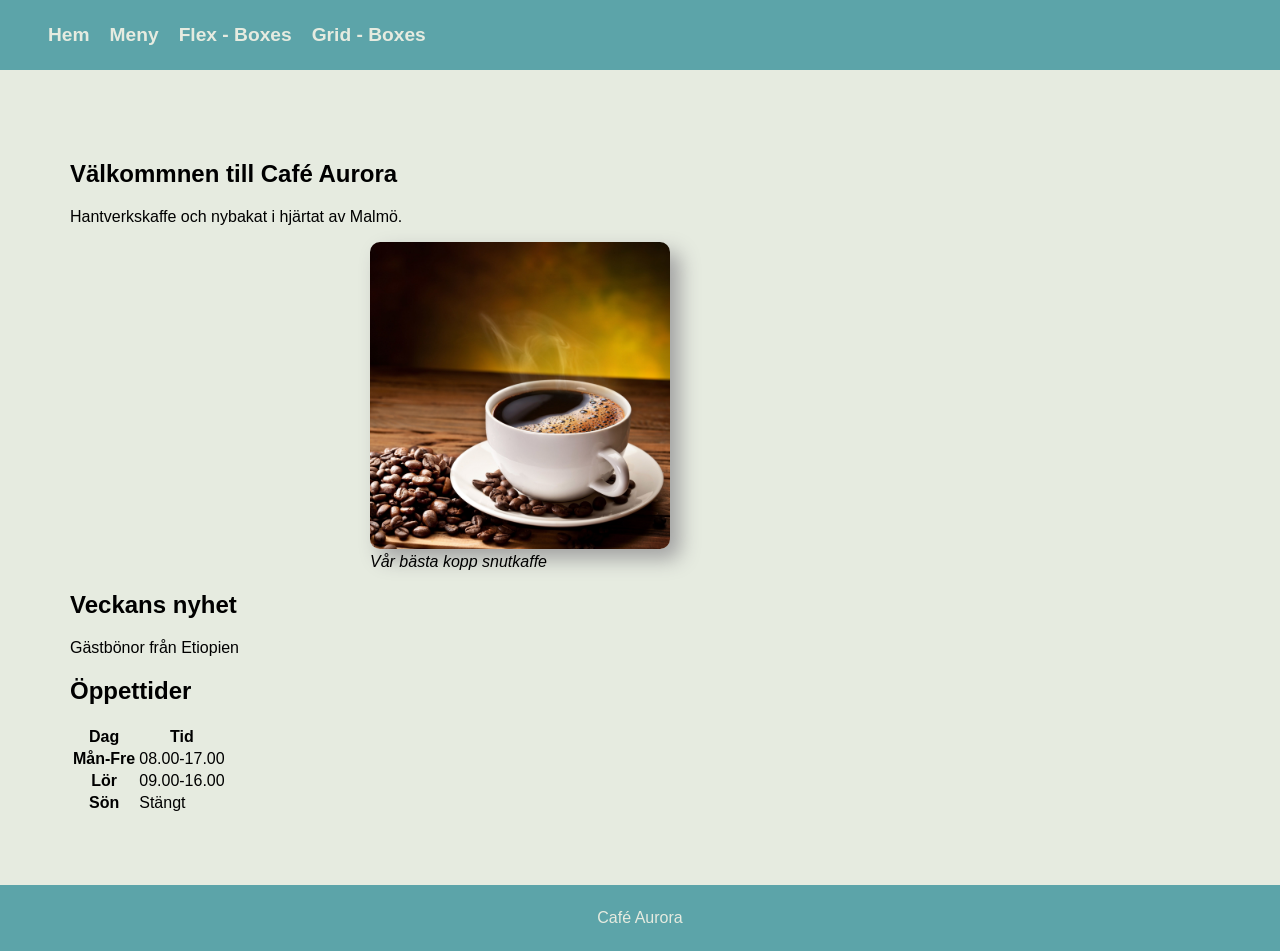
==== index.html @ c801307b "add examples for grid" ====
<!DOCTYPE html>
<html lang="sv">

<head>
    <meta charset="UTF-8">
    <meta name="viewport" content="width=device-width, initial-scale=1.0">
    <link rel="stylesheet" href="/styles/globals.css">
    <title>Café Aurora - Start</title>
</head>

<body>
    <header>
        <nav>
            <ul>
                <li>
                    <a href="/index.html">Hem</a>
                </li>
                <li>
                    <a href="/menu.html">Meny</a>
                </li>
                <li>
                    <a href="/flex-boxes.html">Flex - Boxes</a>
                </li>
                <li>
                    <a href="/grid-boxes.html">Grid - Boxes</a>
                </li>
            </ul>
        </nav>
    </header>
    <main>
        <section class="intro-cafe-section">
            <h1>Välkommnen till Café Aurora</h1>
            <p>Hantverkskaffe och nybakat i hjärtat av Malmö.</p>
            <figure>
                <img class="kaffe" style="width: 300px;" src="/img/coffee.jpg" alt="bild på kaffekopp">
                <figcaption><i>Vår bästa kopp snutkaffe</i></figcaption>
            </figure>
        </section>

        <aside>
            <h2>Veckans nyhet</h2>
            <p class="green">Gästbönor från Etiopien</p>
        </aside>

        <section>
            <h2>Öppettider</h2>
            <table>
                <thead>
                    <tr>
                        <th>Dag</th>
                        <th>Tid</th>
                    </tr>
                </thead>
                <tbody>
                    <tr>
                        <th>Mån-Fre</th>
                        <td>08.00-17.00</td>
                    </tr>
                    <tr>
                        <th>Lör</th>
                        <td>09.00-16.00</td>
                    </tr>
                    <tr>
                        <th>Sön</th>
                        <td>Stängt</td>
                    </tr>
                </tbody>
            </table>
        </section>
    </main>
    <footer>
        <p>Café Aurora</p>
    </footer>
</body>

</html>
---- styles/globals.css ----
/* Kodkommentar */

:root {
    --bittersweet: rgb(237, 106, 90);
    --bittersweet-50: rgb(237 106 90 / 50%);
    --bittersweet-25: rgb(237 106 90 / 25%);
    --ash-gray: rgb(155, 193, 188);
    --ash-gray-50: rgb(155 193 188 / 50%);
    --ash-gray-25: rgb(155 193 188 / 25%);
    --verdigris: rgb(92, 164, 169);
    --verdigris-50: rgb(92 164 169 / 50%);
    --verdigris-25: rgb(92 164 169 / 25%);
    --alabaster: rgb(230, 235, 224);
    --alabaster-50: rgb(230 235 224 / 50%);
}

body {
    height: 100%;
    min-height: 100vh;
    display: flex;
    flex-direction: column;
    font-family: 'Gill Sans', 'Gill Sans MT', Calibri, 'Trebuchet MS', sans-serif;
    background-color: var(--alabaster);
    margin: 0;
}

main {
    padding: 70px;
    flex: 1;
}

nav {
    background-color: var(--verdigris);
    padding: 8px;

}

nav ul {
    display: flex;
    gap: 20px;
    list-style: none;
}

nav a {
    text-decoration: none;
    font-size: larger;
    color: var(--alabaster);
    font-weight: bold;
}

nav a:hover {
    color: var(--bittersweet);
}

figure {
    margin: 0;
    padding-left: 300px;
}

img {
    border-radius: 10px;
    box-shadow: 10px 10px 20px #a2a2a2;
}

footer {
    display: flex;
    justify-content: center;
    background-color: var(--verdigris);
    color: var(--alabaster);
    padding: 8px;
}
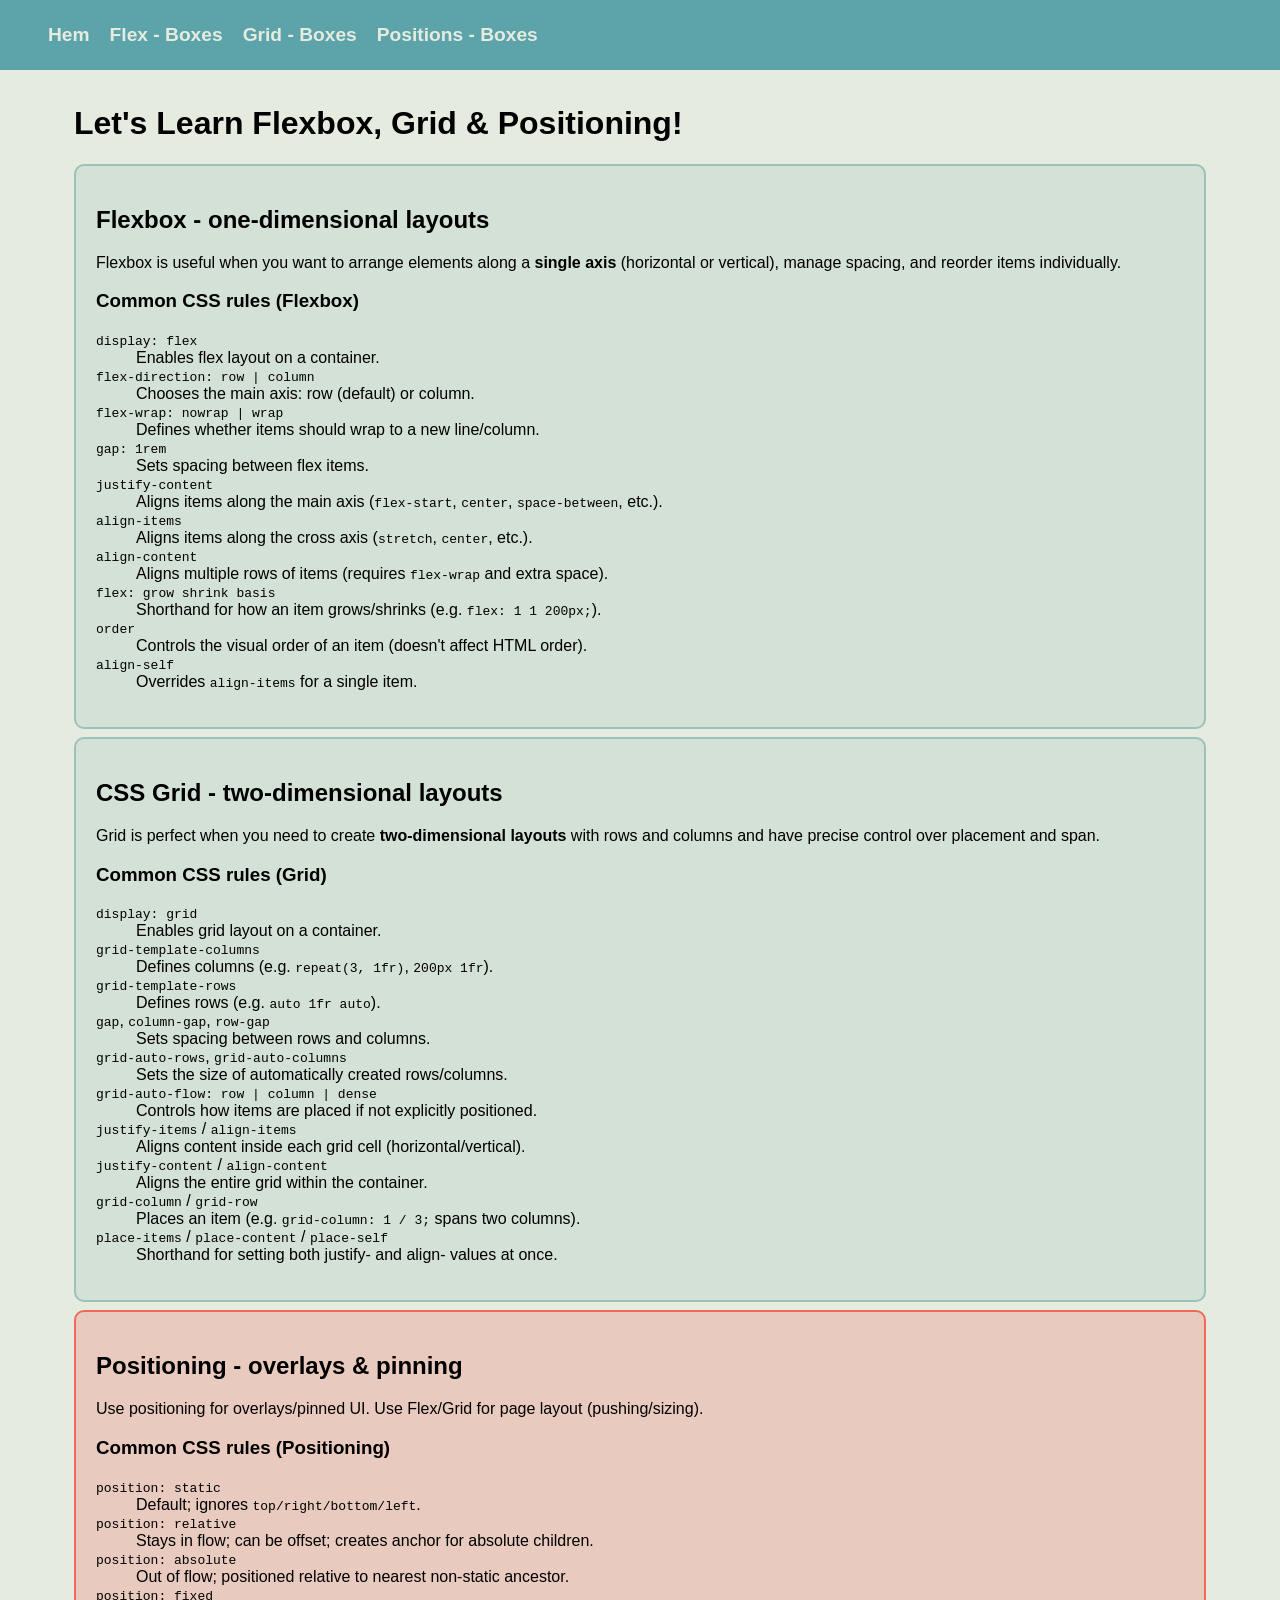
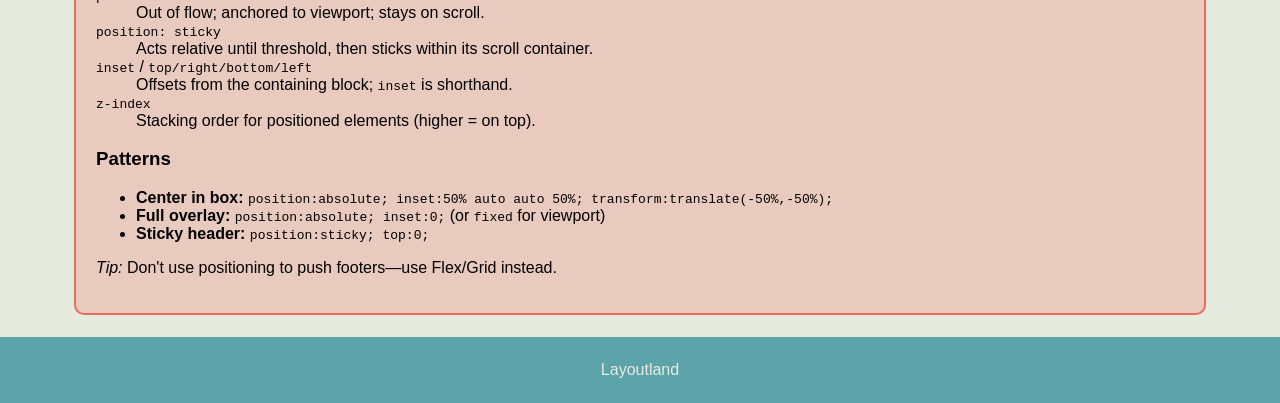
==== commit 0c36bffb: "Add examples for position" ====
--- a/index.html
+++ b/index.html
@@ -5,6 +5,7 @@
     <meta charset="UTF-8">
     <meta name="viewport" content="width=device-width, initial-scale=1.0">
     <link rel="stylesheet" href="/styles/globals.css">
+    <link rel="stylesheet" href="/styles/index.css">
     <title>Café Aurora - Start</title>
 </head>
 
@@ -16,60 +17,148 @@
                     <a href="/index.html">Hem</a>
                 </li>
                 <li>
-                    <a href="/menu.html">Meny</a>
-                </li>
-                <li>
                     <a href="/flex-boxes.html">Flex - Boxes</a>
                 </li>
                 <li>
                     <a href="/grid-boxes.html">Grid - Boxes</a>
                 </li>
+                <li>
+                    <a href="/positions-boxes.html">Positions - Boxes</a>
+                </li>
             </ul>
         </nav>
     </header>
     <main>
-        <section class="intro-cafe-section">
-            <h1>Välkommnen till Café Aurora</h1>
-            <p>Hantverkskaffe och nybakat i hjärtat av Malmö.</p>
-            <figure>
-                <img class="kaffe" style="width: 300px;" src="/img/coffee.jpg" alt="bild på kaffekopp">
-                <figcaption><i>Vår bästa kopp snutkaffe</i></figcaption>
-            </figure>
-        </section>
+        <h1>Let's Learn Flexbox, Grid & Positioning!</h1>
+        <div class="card-container">
+            <section aria-labelledby="flexbox-title" class="card ash-gray">
+                <h2 id="flexbox-title">Flexbox - one-dimensional layouts</h2>
+                <p>
+                    Flexbox is useful when you want to arrange elements along a <strong>single axis</strong>
+                    (horizontal or vertical), manage spacing, and reorder items individually.
+                </p>
 
-        <aside>
-            <h2>Veckans nyhet</h2>
-            <p class="green">Gästbönor från Etiopien</p>
-        </aside>
+                <h3>Common CSS rules (Flexbox)</h3>
+                <dl>
+                    <dt><code>display: flex</code></dt>
+                    <dd>Enables flex layout on a container.</dd>
 
-        <section>
-            <h2>Öppettider</h2>
-            <table>
-                <thead>
-                    <tr>
-                        <th>Dag</th>
-                        <th>Tid</th>
-                    </tr>
-                </thead>
-                <tbody>
-                    <tr>
-                        <th>Mån-Fre</th>
-                        <td>08.00-17.00</td>
-                    </tr>
-                    <tr>
-                        <th>Lör</th>
-                        <td>09.00-16.00</td>
-                    </tr>
-                    <tr>
-                        <th>Sön</th>
-                        <td>Stängt</td>
-                    </tr>
-                </tbody>
-            </table>
-        </section>
+                    <dt><code>flex-direction: row | column</code></dt>
+                    <dd>Chooses the main axis: row (default) or column.</dd>
+
+                    <dt><code>flex-wrap: nowrap | wrap</code></dt>
+                    <dd>Defines whether items should wrap to a new line/column.</dd>
+
+                    <dt><code>gap: 1rem</code></dt>
+                    <dd>Sets spacing between flex items.</dd>
+
+                    <dt><code>justify-content</code></dt>
+                    <dd>Aligns items along the main axis (<code>flex-start</code>, <code>center</code>,
+                        <code>space-between</code>, etc.).
+                    </dd>
+
+                    <dt><code>align-items</code></dt>
+                    <dd>Aligns items along the cross axis (<code>stretch</code>, <code>center</code>, etc.).</dd>
+
+                    <dt><code>align-content</code></dt>
+                    <dd>Aligns multiple rows of items (requires <code>flex-wrap</code> and extra space).</dd>
+
+                    <dt><code>flex: grow shrink basis</code></dt>
+                    <dd>Shorthand for how an item grows/shrinks (e.g. <code>flex: 1 1 200px;</code>).</dd>
+
+                    <dt><code>order</code></dt>
+                    <dd>Controls the visual order of an item (doesn't affect HTML order).</dd>
+
+                    <dt><code>align-self</code></dt>
+                    <dd>Overrides <code>align-items</code> for a single item.</dd>
+                </dl>
+            </section>
+
+            <section aria-labelledby="grid-title" class="card ash-gray">
+                <h2 id="grid-title">CSS Grid - two-dimensional layouts</h2>
+                <p>
+                    Grid is perfect when you need to create <strong>two-dimensional layouts</strong> with
+                    rows and columns and have precise control over placement and span.
+                </p>
+
+                <h3>Common CSS rules (Grid)</h3>
+                <dl>
+                    <dt><code>display: grid</code></dt>
+                    <dd>Enables grid layout on a container.</dd>
+
+                    <dt><code>grid-template-columns</code></dt>
+                    <dd>Defines columns (e.g. <code>repeat(3, 1fr)</code>, <code>200px 1fr</code>).</dd>
+
+                    <dt><code>grid-template-rows</code></dt>
+                    <dd>Defines rows (e.g. <code>auto 1fr auto</code>).</dd>
+
+                    <dt><code>gap</code>, <code>column-gap</code>, <code>row-gap</code></dt>
+                    <dd>Sets spacing between rows and columns.</dd>
+
+                    <dt><code>grid-auto-rows</code>, <code>grid-auto-columns</code></dt>
+                    <dd>Sets the size of automatically created rows/columns.</dd>
+
+                    <dt><code>grid-auto-flow: row | column | dense</code></dt>
+                    <dd>Controls how items are placed if not explicitly positioned.</dd>
+
+                    <dt><code>justify-items</code> / <code>align-items</code></dt>
+                    <dd>Aligns content inside each grid cell (horizontal/vertical).</dd>
+
+                    <dt><code>justify-content</code> / <code>align-content</code></dt>
+                    <dd>Aligns the entire grid within the container.</dd>
+
+                    <dt><code>grid-column</code> / <code>grid-row</code></dt>
+                    <dd>Places an item (e.g. <code>grid-column: 1 / 3;</code> spans two columns).</dd>
+
+                    <dt><code>place-items</code> / <code>place-content</code> / <code>place-self</code></dt>
+                    <dd>Shorthand for setting both justify- and align- values at once.</dd>
+                </dl>
+            </section>
+
+            <section aria-labelledby="positioning-title" class="card bittersweet">
+                <h2 id="positioning-title">Positioning - overlays & pinning</h2>
+                <p>Use positioning for overlays/pinned UI. Use Flex/Grid for page layout (pushing/sizing).</p>
+
+                <h3>Common CSS rules (Positioning)</h3>
+                <dl>
+                    <dt><code>position: static</code></dt>
+                    <dd>Default; ignores <code>top/right/bottom/left</code>.</dd>
+
+                    <dt><code>position: relative</code></dt>
+                    <dd>Stays in flow; can be offset; creates anchor for absolute children.</dd>
+
+                    <dt><code>position: absolute</code></dt>
+                    <dd>Out of flow; positioned relative to nearest non-static ancestor.</dd>
+
+                    <dt><code>position: fixed</code></dt>
+                    <dd>Out of flow; anchored to viewport; stays on scroll.</dd>
+
+                    <dt><code>position: sticky</code></dt>
+                    <dd>Acts relative until threshold, then sticks within its scroll container.</dd>
+
+                    <dt><code>inset</code> / <code>top/right/bottom/left</code></dt>
+                    <dd>Offsets from the containing block; <code>inset</code> is shorthand.</dd>
+
+                    <dt><code>z-index</code></dt>
+                    <dd>Stacking order for positioned elements (higher = on top).</dd>
+                </dl>
+
+                <h3>Patterns</h3>
+                <ul>
+                    <li><strong>Center in box:</strong>
+                        <code>position:absolute; inset:50% auto auto 50%; transform:translate(-50%,-50%);</code>
+                    </li>
+                    <li><strong>Full overlay:</strong> <code>position:absolute; inset:0;</code> (or <code>fixed</code>
+                        for viewport)</li>
+                    <li><strong>Sticky header:</strong> <code>position:sticky; top:0;</code></li>
+                </ul>
+
+                <p><em>Tip:</em> Don't use positioning to push footers—use Flex/Grid instead.</p>
+            </section>
+        </div>
     </main>
     <footer>
-        <p>Café Aurora</p>
+        <p>Layoutland</p>
     </footer>
 </body>
 
--- a/styles/globals.css
+++ b/styles/globals.css
@@ -4,6 +4,9 @@
     --bittersweet: rgb(237, 106, 90);
     --bittersweet-50: rgb(237 106 90 / 50%);
     --bittersweet-25: rgb(237 106 90 / 25%);
+    --lemon-chiffon: rgb(244, 241, 187);
+    --lemon-chiffon-50: rgb(244 241 187 / 50%);
+    --lemon-chiffon-25: rgb(244 241 187 / 25%);
     --ash-gray: rgb(155, 193, 188);
     --ash-gray-50: rgb(155 193 188 / 50%);
     --ash-gray-25: rgb(155 193 188 / 25%);
@@ -25,7 +28,10 @@
 }
 
 main {
-    padding: 70px;
+    margin-top: 14px;
+    margin-bottom: 14px;
+    margin-left: 74px;
+    margin-right: 74px;
     flex: 1;
 }
 
--- a/styles/index.css
+++ b/styles/index.css
@@ -0,0 +1,17 @@
+.card-container {}
+
+.card {
+    margin-bottom: 8px;
+    border-radius: 10px;
+    padding: 20px;
+}
+
+.ash-gray {
+    background-color: var(--ash-gray-25);
+    border: 2px solid var(--ash-gray);
+}
+
+.bittersweet {
+    background-color: var(--bittersweet-25);
+    border: 2px solid var(--bittersweet);
+}
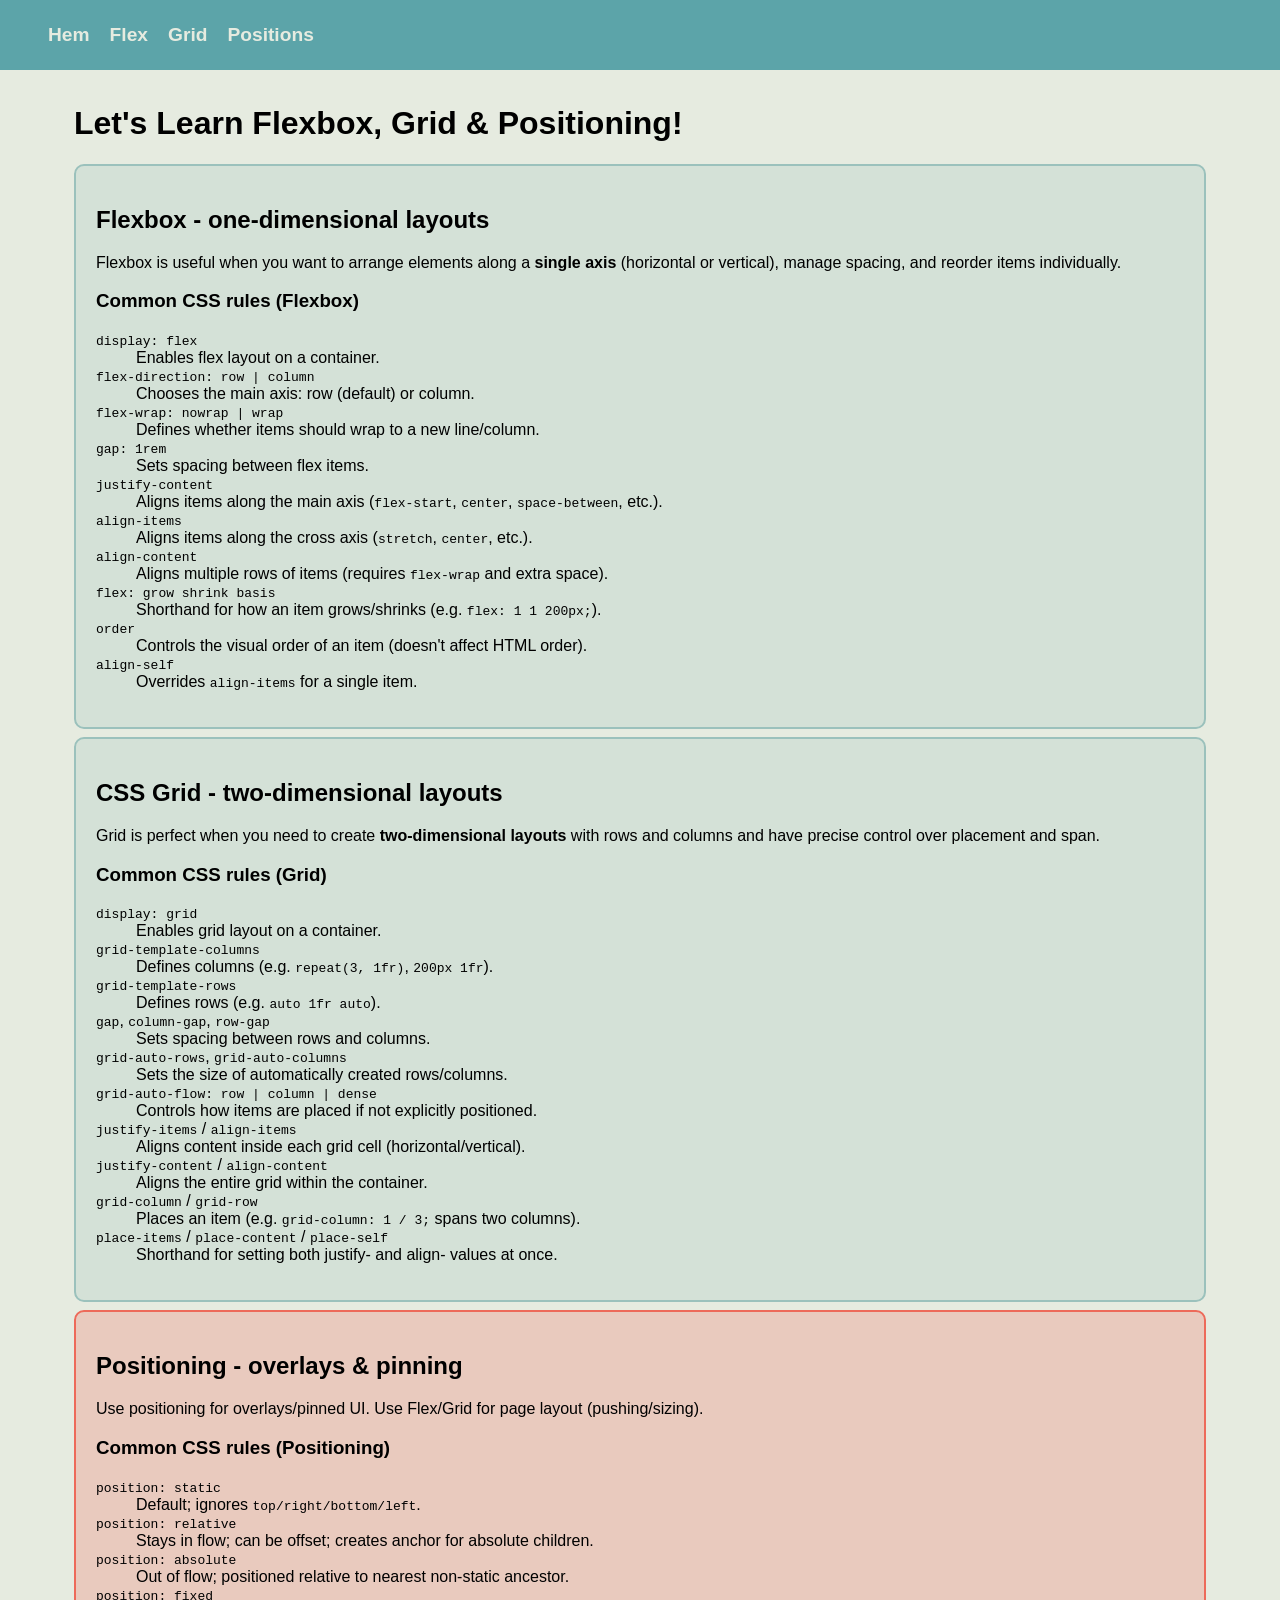
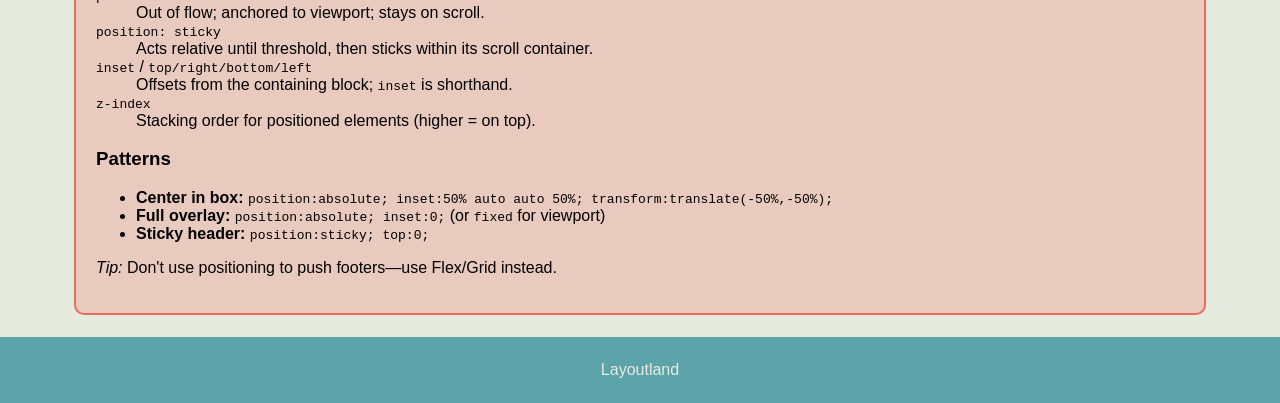
==== commit 1e257b40: "Add examples for position" ====
--- a/index.html
+++ b/index.html
@@ -17,13 +17,13 @@
                     <a href="/index.html">Hem</a>
                 </li>
                 <li>
-                    <a href="/flex-boxes.html">Flex - Boxes</a>
+                    <a href="/flex-boxes.html">Flex</a>
                 </li>
                 <li>
-                    <a href="/grid-boxes.html">Grid - Boxes</a>
+                    <a href="/grid-boxes.html">Grid</a>
                 </li>
                 <li>
-                    <a href="/positions-boxes.html">Positions - Boxes</a>
+                    <a href="/positions-boxes.html">Positions</a>
                 </li>
             </ul>
         </nav>
--- a/styles/globals.css
+++ b/styles/globals.css
@@ -38,7 +38,11 @@
 nav {
     background-color: var(--verdigris);
     padding: 8px;
+}
 
+header {
+    position: sticky;
+    top: 0;
 }
 
 nav ul {
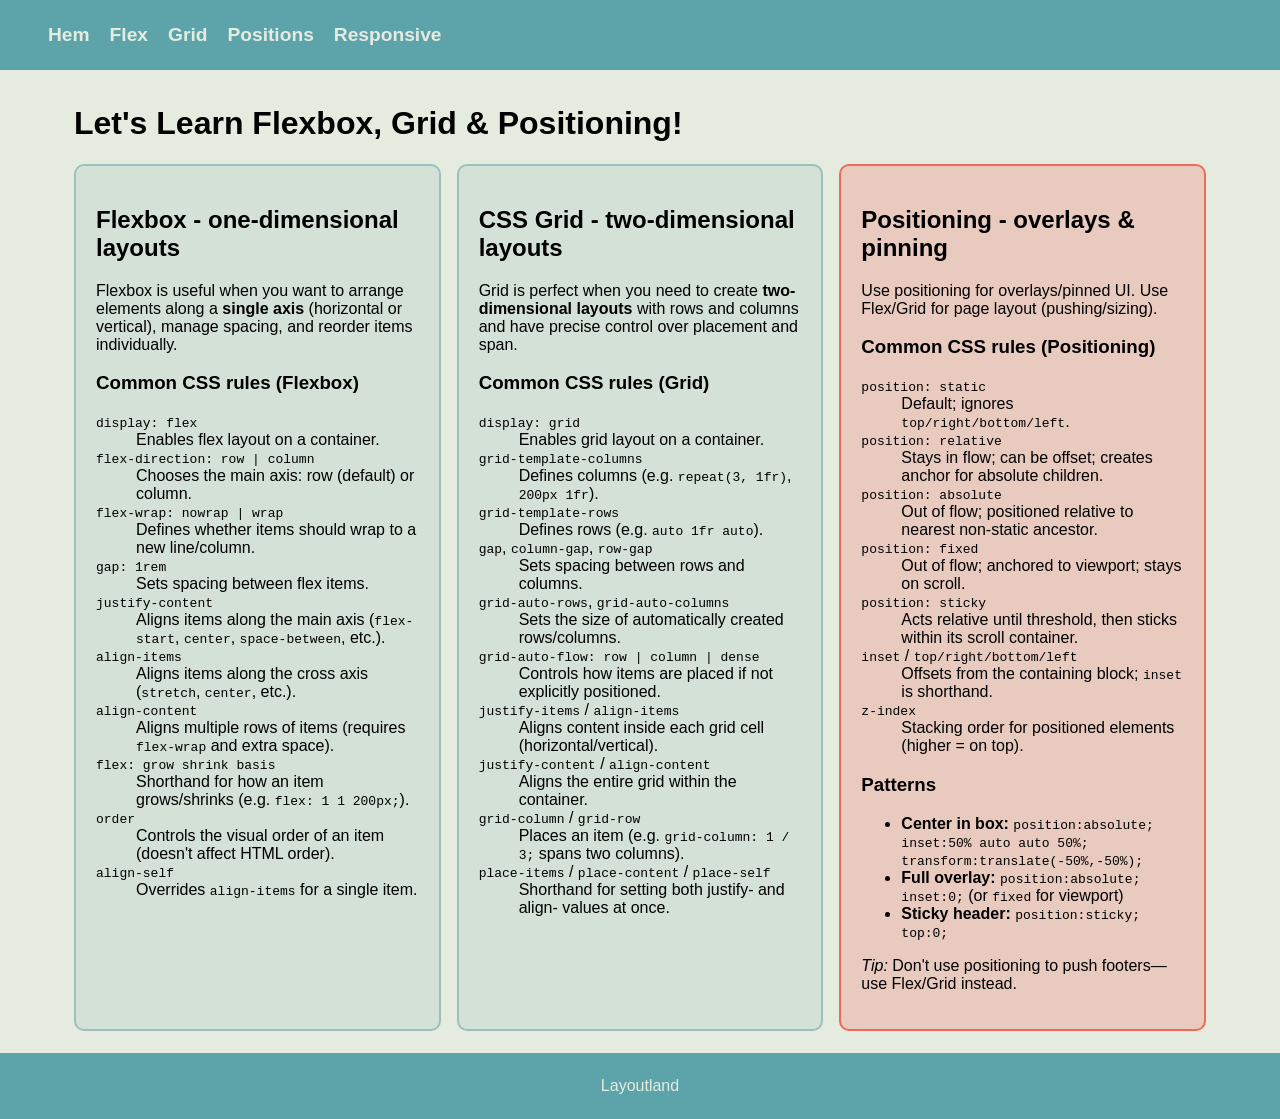
==== commit b954564b: "Add examples for responsive webb design" ====
--- a/index.html
+++ b/index.html
@@ -24,6 +24,9 @@
                 </li>
                 <li>
                     <a href="/positions-boxes.html">Positions</a>
+                </li>
+                <li>
+                    <a href="responsive.html">Responsive</a>
                 </li>
             </ul>
         </nav>
--- a/styles/globals.css
+++ b/styles/globals.css
@@ -16,6 +16,11 @@
     --alabaster: rgb(230, 235, 224);
     --alabaster-50: rgb(230 235 224 / 50%);
 }
+
+/* Exempel på hur man kan ändra 1rem från 16px till 32px */
+/* html {
+    font-size: 32px
+} */
 
 body {
     height: 100%;
@@ -67,11 +72,6 @@
     padding-left: 300px;
 }
 
-img {
-    border-radius: 10px;
-    box-shadow: 10px 10px 20px #a2a2a2;
-}
-
 footer {
     display: flex;
     justify-content: center;
--- a/styles/index.css
+++ b/styles/index.css
@@ -1,4 +1,9 @@
-.card-container {}
+.card-container {
+    display: grid;
+    grid-template-columns: 1fr 1fr 1fr;
+    grid-template-rows: 1fr;
+    gap: 1rem;
+}
 
 .card {
     margin-bottom: 8px;
@@ -14,4 +19,25 @@
 .bittersweet {
     background-color: var(--bittersweet-25);
     border: 2px solid var(--bittersweet);
+}
+
+@media screen and (max-width:1024px) {
+    .card-container {
+        grid-template-columns: 1fr 1fr;
+        grid-template-rows: 1fr 1fr;
+    }
+}
+
+@media screen and (max-width:640px) {
+    main {
+        margin-top: 8px;
+        margin-bottom: 8px;
+        margin-left: 32px;
+        margin-right: 32px;
+    }
+
+    .card-container {
+        display: flex;
+        flex-direction: column;
+    }
 }
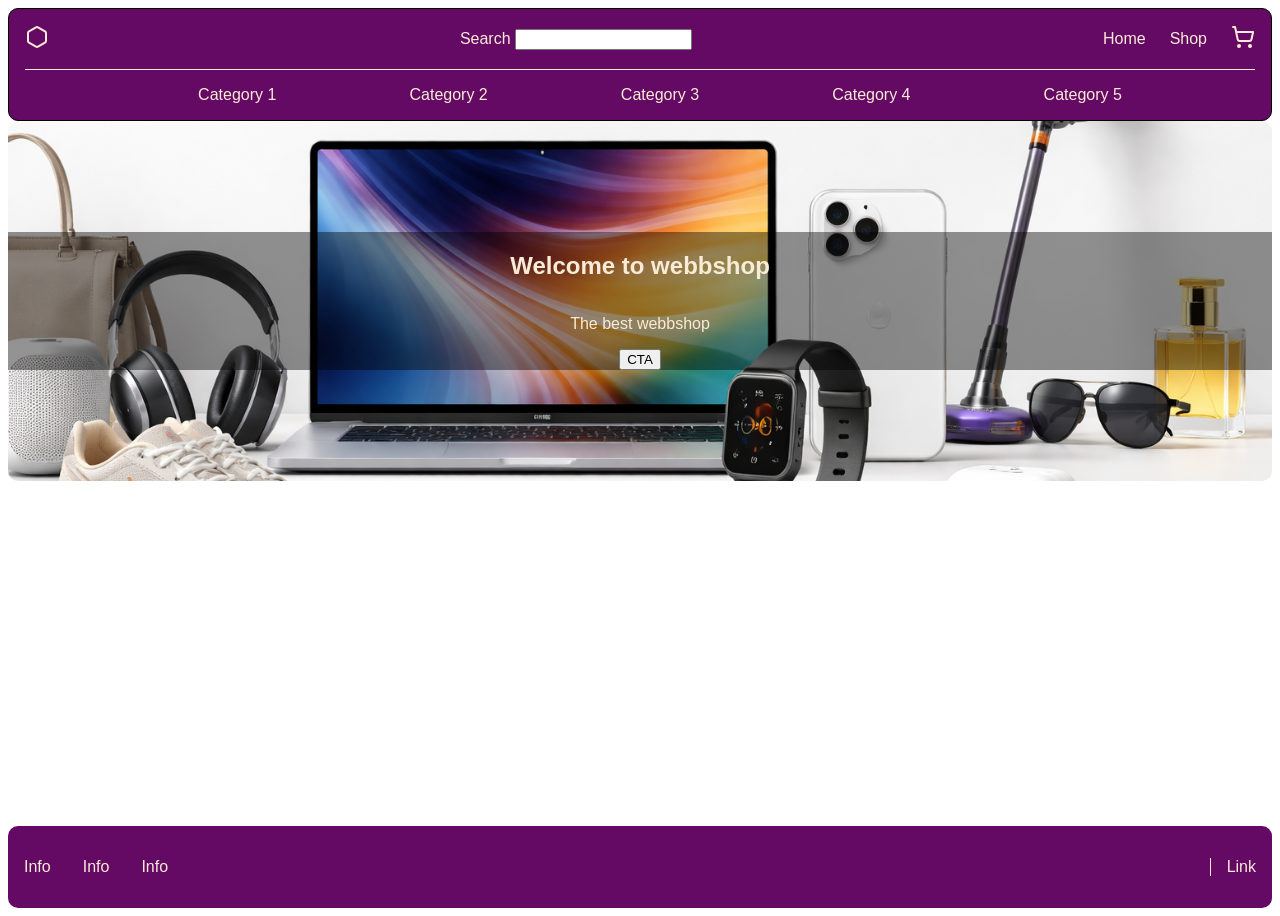
==== commit ed90b9b2: "Add examples for assignment" ====
--- a/index.html
+++ b/index.html
@@ -1,167 +1,86 @@
 <!DOCTYPE html>
-<html lang="sv">
+<html lang="en">
 
 <head>
     <meta charset="UTF-8">
     <meta name="viewport" content="width=device-width, initial-scale=1.0">
-    <link rel="stylesheet" href="/styles/globals.css">
-    <link rel="stylesheet" href="/styles/index.css">
-    <title>Café Aurora - Start</title>
+    <link rel="stylesheet" href="styles/index.css">
+    <title>Webbshop</title>
 </head>
 
 <body>
     <header>
-        <nav>
-            <ul>
+        <nav class="nav-top">
+            <div class="nav-logo">
+                <a href="index.html">
+                    <img src="img/logo.svg" alt="company logo">
+                </a>
+            </div>
+
+
+            <div class="nav-search">
+                <form>
+                    <label for="search">Search</label>
+                    <input type="search" id="search" name="search">
+                </form>
+            </div>
+
+            <ul class="nav-links">
                 <li>
-                    <a href="/index.html">Hem</a>
+                    <a href="index.html">Home</a>
                 </li>
                 <li>
-                    <a href="/flex-boxes.html">Flex</a>
+                    <a href="index.html">Shop</a>
                 </li>
                 <li>
-                    <a href="/grid-boxes.html">Grid</a>
+                    <a href="index.html">
+                        <img src="img/shopping-cart.svg">
+                    </a>
+                </li>
+            </ul>
+        </nav>
+
+        <nav class="nav-bottom">
+            <ul class="nav-bottom-links">
+                <li>
+                    <a href="index.html">Category 1</a>
                 </li>
                 <li>
-                    <a href="/positions-boxes.html">Positions</a>
+                    <a href="index.html">Category 2</a>
                 </li>
                 <li>
-                    <a href="responsive.html">Responsive</a>
+                    <a href="index.html">Category 3</a>
+                </li>
+                <li>
+                    <a href="index.html">Category 4</a>
+                </li>
+                <li>
+                    <a href="index.html">Category 5</a>
                 </li>
             </ul>
         </nav>
     </header>
+
     <main>
-        <h1>Let's Learn Flexbox, Grid & Positioning!</h1>
-        <div class="card-container">
-            <section aria-labelledby="flexbox-title" class="card ash-gray">
-                <h2 id="flexbox-title">Flexbox - one-dimensional layouts</h2>
-                <p>
-                    Flexbox is useful when you want to arrange elements along a <strong>single axis</strong>
-                    (horizontal or vertical), manage spacing, and reorder items individually.
-                </p>
+        <section class="hero-section">
+            <div class="hero-content">
+                <h1>Welcome to webbshop</h1>
+                <p>The best webbshop</p>
+                <button>CTA</button>
+            </div>
+        </section>
+    </main>
 
-                <h3>Common CSS rules (Flexbox)</h3>
-                <dl>
-                    <dt><code>display: flex</code></dt>
-                    <dd>Enables flex layout on a container.</dd>
+    <footer>
+        <div class="footer-info">
+            <p>Info</p>
+            <p>Info</p>
+            <p>Info</p>
+        </div>
 
-                    <dt><code>flex-direction: row | column</code></dt>
-                    <dd>Chooses the main axis: row (default) or column.</dd>
-
-                    <dt><code>flex-wrap: nowrap | wrap</code></dt>
-                    <dd>Defines whether items should wrap to a new line/column.</dd>
-
-                    <dt><code>gap: 1rem</code></dt>
-                    <dd>Sets spacing between flex items.</dd>
-
-                    <dt><code>justify-content</code></dt>
-                    <dd>Aligns items along the main axis (<code>flex-start</code>, <code>center</code>,
-                        <code>space-between</code>, etc.).
-                    </dd>
-
-                    <dt><code>align-items</code></dt>
-                    <dd>Aligns items along the cross axis (<code>stretch</code>, <code>center</code>, etc.).</dd>
-
-                    <dt><code>align-content</code></dt>
-                    <dd>Aligns multiple rows of items (requires <code>flex-wrap</code> and extra space).</dd>
-
-                    <dt><code>flex: grow shrink basis</code></dt>
-                    <dd>Shorthand for how an item grows/shrinks (e.g. <code>flex: 1 1 200px;</code>).</dd>
-
-                    <dt><code>order</code></dt>
-                    <dd>Controls the visual order of an item (doesn't affect HTML order).</dd>
-
-                    <dt><code>align-self</code></dt>
-                    <dd>Overrides <code>align-items</code> for a single item.</dd>
-                </dl>
-            </section>
-
-            <section aria-labelledby="grid-title" class="card ash-gray">
-                <h2 id="grid-title">CSS Grid - two-dimensional layouts</h2>
-                <p>
-                    Grid is perfect when you need to create <strong>two-dimensional layouts</strong> with
-                    rows and columns and have precise control over placement and span.
-                </p>
-
-                <h3>Common CSS rules (Grid)</h3>
-                <dl>
-                    <dt><code>display: grid</code></dt>
-                    <dd>Enables grid layout on a container.</dd>
-
-                    <dt><code>grid-template-columns</code></dt>
-                    <dd>Defines columns (e.g. <code>repeat(3, 1fr)</code>, <code>200px 1fr</code>).</dd>
-
-                    <dt><code>grid-template-rows</code></dt>
-                    <dd>Defines rows (e.g. <code>auto 1fr auto</code>).</dd>
-
-                    <dt><code>gap</code>, <code>column-gap</code>, <code>row-gap</code></dt>
-                    <dd>Sets spacing between rows and columns.</dd>
-
-                    <dt><code>grid-auto-rows</code>, <code>grid-auto-columns</code></dt>
-                    <dd>Sets the size of automatically created rows/columns.</dd>
-
-                    <dt><code>grid-auto-flow: row | column | dense</code></dt>
-                    <dd>Controls how items are placed if not explicitly positioned.</dd>
-
-                    <dt><code>justify-items</code> / <code>align-items</code></dt>
-                    <dd>Aligns content inside each grid cell (horizontal/vertical).</dd>
-
-                    <dt><code>justify-content</code> / <code>align-content</code></dt>
-                    <dd>Aligns the entire grid within the container.</dd>
-
-                    <dt><code>grid-column</code> / <code>grid-row</code></dt>
-                    <dd>Places an item (e.g. <code>grid-column: 1 / 3;</code> spans two columns).</dd>
-
-                    <dt><code>place-items</code> / <code>place-content</code> / <code>place-self</code></dt>
-                    <dd>Shorthand for setting both justify- and align- values at once.</dd>
-                </dl>
-            </section>
-
-            <section aria-labelledby="positioning-title" class="card bittersweet">
-                <h2 id="positioning-title">Positioning - overlays & pinning</h2>
-                <p>Use positioning for overlays/pinned UI. Use Flex/Grid for page layout (pushing/sizing).</p>
-
-                <h3>Common CSS rules (Positioning)</h3>
-                <dl>
-                    <dt><code>position: static</code></dt>
-                    <dd>Default; ignores <code>top/right/bottom/left</code>.</dd>
-
-                    <dt><code>position: relative</code></dt>
-                    <dd>Stays in flow; can be offset; creates anchor for absolute children.</dd>
-
-                    <dt><code>position: absolute</code></dt>
-                    <dd>Out of flow; positioned relative to nearest non-static ancestor.</dd>
-
-                    <dt><code>position: fixed</code></dt>
-                    <dd>Out of flow; anchored to viewport; stays on scroll.</dd>
-
-                    <dt><code>position: sticky</code></dt>
-                    <dd>Acts relative until threshold, then sticks within its scroll container.</dd>
-
-                    <dt><code>inset</code> / <code>top/right/bottom/left</code></dt>
-                    <dd>Offsets from the containing block; <code>inset</code> is shorthand.</dd>
-
-                    <dt><code>z-index</code></dt>
-                    <dd>Stacking order for positioned elements (higher = on top).</dd>
-                </dl>
-
-                <h3>Patterns</h3>
-                <ul>
-                    <li><strong>Center in box:</strong>
-                        <code>position:absolute; inset:50% auto auto 50%; transform:translate(-50%,-50%);</code>
-                    </li>
-                    <li><strong>Full overlay:</strong> <code>position:absolute; inset:0;</code> (or <code>fixed</code>
-                        for viewport)</li>
-                    <li><strong>Sticky header:</strong> <code>position:sticky; top:0;</code></li>
-                </ul>
-
-                <p><em>Tip:</em> Don't use positioning to push footers—use Flex/Grid instead.</p>
-            </section>
+        <div class="footer-link">
+            <a href="index.html">Link</a>
         </div>
-    </main>
-    <footer>
-        <p>Layoutland</p>
     </footer>
 </body>
 
--- a/styles/index.css
+++ b/styles/index.css
@@ -1,43 +1,105 @@
-.card-container {
-    display: grid;
-    grid-template-columns: 1fr 1fr 1fr;
-    grid-template-rows: 1fr;
-    gap: 1rem;
+/* Selectorer | h1 {} | # id | . class | */
+
+body {
+    font-family: 'Lucida Sans', 'Lucida Sans Regular', 'Lucida Grande', 'Lucida Sans Unicode', Geneva, Verdana, sans-serif;
+    height: 100%;
+    min-height: 100vh;
+    display: flex;
+    flex-direction: column;
 }
 
-.card {
-    margin-bottom: 8px;
-    border-radius: 10px;
-    padding: 20px;
+main {
+    flex: 1;
 }
 
-.ash-gray {
-    background-color: var(--ash-gray-25);
-    border: 2px solid var(--ash-gray);
+/* Header */
+
+header {
+    border: 1px solid black;
+    border-radius: 10px;
+    background-color: rgb(100, 10, 100);
+    color: rgb(250, 235, 215);
+    padding: 1rem;
 }
 
-.bittersweet {
-    background-color: var(--bittersweet-25);
-    border: 2px solid var(--bittersweet);
+header a {
+    color: rgb(250, 235, 215);
+    text-decoration: none;
 }
 
-@media screen and (max-width:1024px) {
-    .card-container {
-        grid-template-columns: 1fr 1fr;
-        grid-template-rows: 1fr 1fr;
-    }
+.nav-top {
+    display: flex;
+    justify-content: space-between;
+    align-items: center;
+    padding-bottom: 1rem;
 }
 
-@media screen and (max-width:640px) {
-    main {
-        margin-top: 8px;
-        margin-bottom: 8px;
-        margin-left: 32px;
-        margin-right: 32px;
-    }
+.nav-links {
+    display: flex;
+    align-items: center;
+    gap: 1.5rem;
+    list-style: none;
+    margin: 0;
+    padding: 0;
+}
 
-    .card-container {
-        display: flex;
-        flex-direction: column;
-    }
+.nav-bottom {
+    border-top: 1px rgb(250, 235, 215) solid;
+    padding-top: 1rem;
+}
+
+.nav-bottom-links {
+    display: flex;
+    justify-content: space-evenly;
+    margin: 0;
+    list-style: none;
+}
+
+/* Main */
+.hero-section {
+    min-height: 40vh;
+    background-image: url("/img/hero.png");
+    background-size: cover;
+    background-position: center;
+    background-repeat: no-repeat;
+    border-radius: 10px;
+    display: flex;
+    justify-content: center;
+    align-items: center;
+
+}
+
+.hero-content {
+    display: flex;
+    flex-direction: column;
+    align-items: center;
+    color: rgb(250, 235, 215);
+    background-color: rgba(0, 0, 0, 0.424);
+    width: 100%;
+}
+
+/* Footer */
+footer {
+    display: flex;
+    justify-content: space-between;
+    align-items: center;
+    background-color: rgb(100, 10, 100);
+    color: rgb(250, 235, 215);
+    border-radius: 10px;
+    padding: 1rem;
+}
+
+.footer-info {
+    display: flex;
+    gap: 2rem
+}
+
+.footer-link {
+    border-left: 1px rgb(250, 235, 215) solid;
+    padding-left: 1rem;
+}
+
+footer a {
+    color: rgb(250, 235, 215);
+    text-decoration: none;
 }
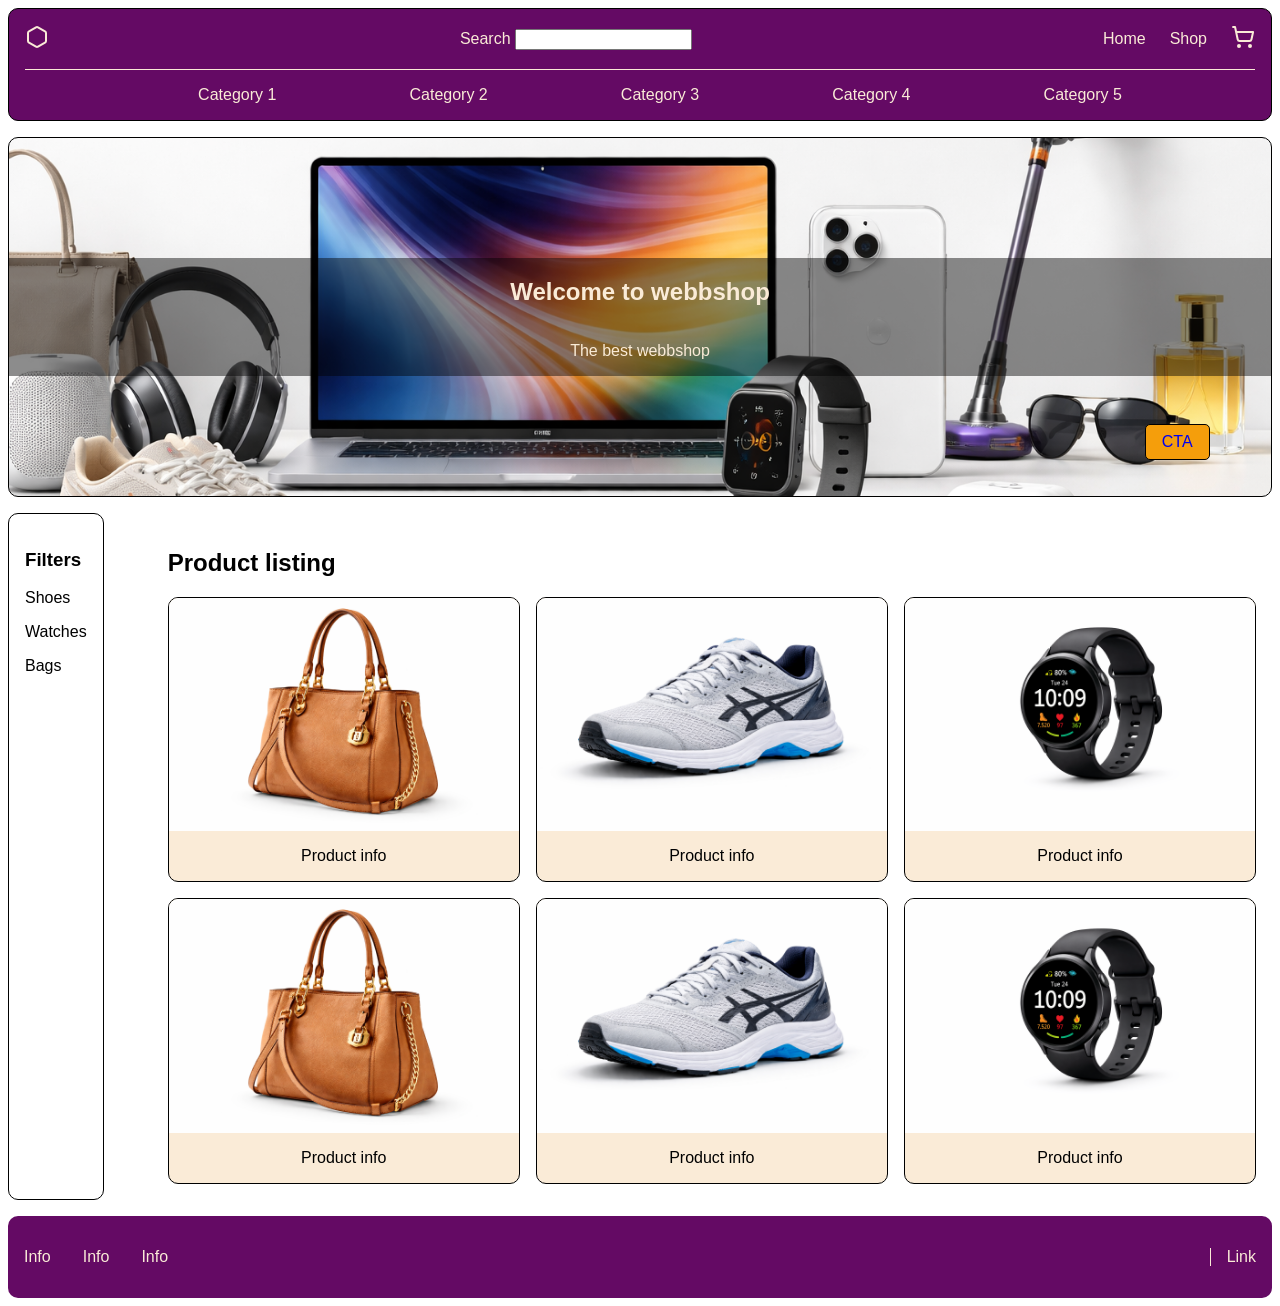
==== commit f808314a: "Add solotions for webbshop" ====
--- a/index.html
+++ b/index.html
@@ -16,7 +16,6 @@
                     <img src="img/logo.svg" alt="company logo">
                 </a>
             </div>
-
 
             <div class="nav-search">
                 <form>
@@ -66,9 +65,56 @@
             <div class="hero-content">
                 <h1>Welcome to webbshop</h1>
                 <p>The best webbshop</p>
-                <button>CTA</button>
+                <a href="/index.html" class="hero-cta">CTA</a>
             </div>
         </section>
+        <!--Shop Page-->
+        <div class="shop-page">
+            <aside class="filters">
+                <h3>Filters</h3>
+                <ul>
+                    <li>
+                        <p>Shoes</p>
+                    </li>
+                    <li>
+                        <p>Watches</p>
+                    </li>
+                    <li>
+                        <p>Bags</p>
+                    </li>
+                </ul>
+            </aside>
+
+            <section class="products">
+                <h2>Product listing</h2>
+                <div class="products-cards-container">
+                    <article class="product-card">
+                        <img src="img/prod-bag.png">
+                        <p>Product info</p>
+                    </article>
+                    <article class="product-card">
+                        <img src="img/prod-shoe.png">
+                        <p>Product info</p>
+                    </article>
+                    <article class="product-card">
+                        <img src="img/prod-watch.png">
+                        <p>Product info</p>
+                    </article>
+                    <article class="product-card">
+                        <img src="img/prod-bag.png">
+                        <p>Product info</p>
+                    </article>
+                    <article class="product-card">
+                        <img src="img/prod-shoe.png">
+                        <p>Product info</p>
+                    </article>
+                    <article class="product-card">
+                        <img src="img/prod-watch.png">
+                        <p>Product info</p>
+                    </article>
+                </div>
+            </section>
+        </div>
     </main>
 
     <footer>
--- a/styles/index.css
+++ b/styles/index.css
@@ -1,15 +1,27 @@
 /* Selectorer | h1 {} | # id | . class | */
 
+*,
+*::before,
+*::after {
+    box-sizing: border-box;
+}
+
 body {
+    margin: 0;
+    padding: 0.5rem;
     font-family: 'Lucida Sans', 'Lucida Sans Regular', 'Lucida Grande', 'Lucida Sans Unicode', Geneva, Verdana, sans-serif;
     height: 100%;
     min-height: 100vh;
     display: flex;
     flex-direction: column;
+    gap: 1rem
 }
 
 main {
     flex: 1;
+    display: flex;
+    flex-direction: column;
+    gap: 1rem;
 }
 
 /* Header */
@@ -32,6 +44,10 @@
     justify-content: space-between;
     align-items: center;
     padding-bottom: 1rem;
+}
+
+.nav-search {
+    display: none;
 }
 
 .nav-links {
@@ -44,6 +60,7 @@
 }
 
 .nav-bottom {
+    display: none;
     border-top: 1px rgb(250, 235, 215) solid;
     padding-top: 1rem;
 }
@@ -57,6 +74,7 @@
 
 /* Main */
 .hero-section {
+    border: 1px black solid;
     min-height: 40vh;
     background-image: url("/img/hero.png");
     background-size: cover;
@@ -67,6 +85,7 @@
     justify-content: center;
     align-items: center;
 
+    position: relative;
 }
 
 .hero-content {
@@ -74,7 +93,65 @@
     flex-direction: column;
     align-items: center;
     color: rgb(250, 235, 215);
-    background-color: rgba(0, 0, 0, 0.424);
+    background-color: rgba(0, 0, 0, 0.451);
+    width: 100%;
+}
+
+.hero-cta {
+    text-decoration: none;
+    background-color: rgb(245, 158, 11);
+    border: 1px solid black;
+    padding: 0.5rem 1rem 0.5rem 1rem;
+    border-radius: 5px;
+    position: absolute;
+    top: 80%;
+    left: 75%;
+}
+
+.hero-cta:hover {
+    background-color: rgb(241, 166, 36);
+}
+
+.shop-page {
+    display: flex;
+    flex-direction: column;
+    gap: 3rem;
+}
+
+.filters {
+    border: 1px solid black;
+    border-radius: 10px;
+    padding: 1rem;
+}
+
+.filters ul {
+    list-style: none;
+    padding: 0;
+}
+
+.products {
+    border-radius: 10px;
+    padding: 1rem;
+}
+
+.products-cards-container {
+    display: grid;
+    grid-template-columns: repeat(1, 1fr);
+    gap: 1rem;
+}
+
+.product-card {
+    border: 1px solid black;
+    border-radius: 10px;
+    display: flex;
+    flex-direction: column;
+    align-items: center;
+    background-color: rgb(250, 235, 215);
+    ;
+    overflow: hidden;
+}
+
+.product-card img {
     width: 100%;
 }
 
@@ -102,4 +179,33 @@
 footer a {
     color: rgb(250, 235, 215);
     text-decoration: none;
+}
+
+@media (min-width: 640px) {
+    .nav-search {
+        display: block;
+    }
+
+    .nav-bottom {
+        display: block;
+    }
+
+    .hero-cta {
+        top: 80%;
+        left: 90%;
+    }
+
+    .shop-page {
+        flex-direction: row;
+    }
+
+    .products-cards-container {
+        grid-template-columns: repeat(2, 1fr);
+    }
+}
+
+@media (min-width: 1024px) {
+    .products-cards-container {
+        grid-template-columns: repeat(3, 1fr);
+    }
 }
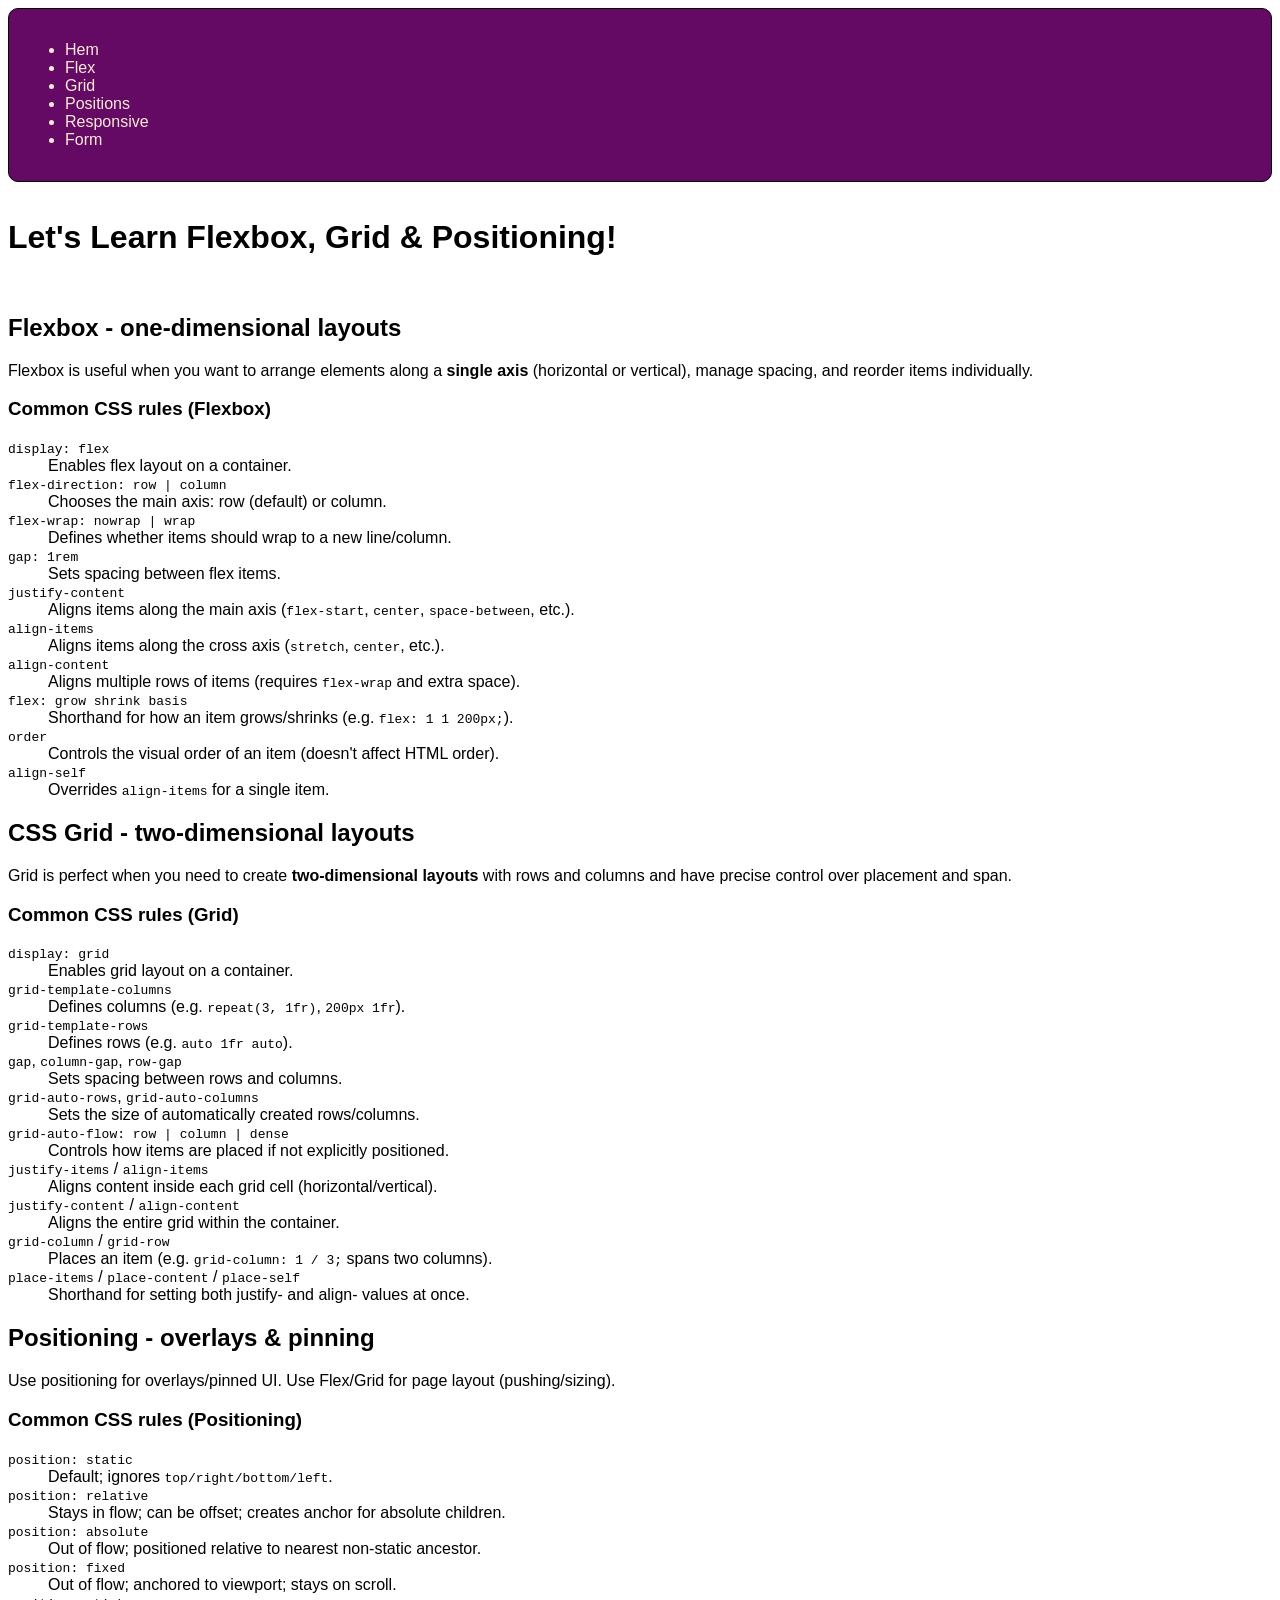
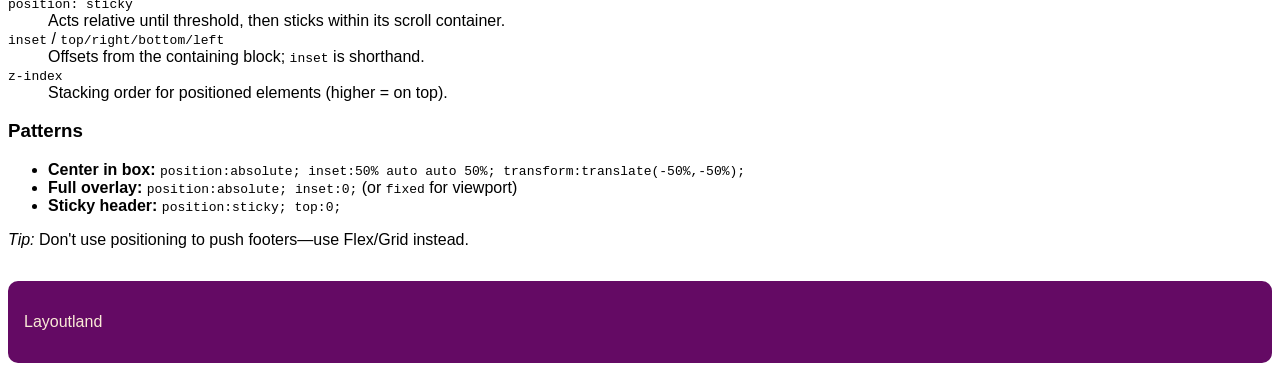
==== commit 05519ca4: "Add examples for form" ====
--- a/index.html
+++ b/index.html
@@ -1,132 +1,170 @@
 <!DOCTYPE html>
-<html lang="en">
+<html lang="sv">
 
 <head>
     <meta charset="UTF-8">
     <meta name="viewport" content="width=device-width, initial-scale=1.0">
+    <link rel="stylesheet" href="styles/globals.css">
     <link rel="stylesheet" href="styles/index.css">
-    <title>Webbshop</title>
+    <title>Café Aurora - Start</title>
 </head>
 
 <body>
     <header>
-        <nav class="nav-top">
-            <div class="nav-logo">
-                <a href="index.html">
-                    <img src="img/logo.svg" alt="company logo">
-                </a>
-            </div>
-
-            <div class="nav-search">
-                <form>
-                    <label for="search">Search</label>
-                    <input type="search" id="search" name="search">
-                </form>
-            </div>
-
-            <ul class="nav-links">
+        <nav>
+            <ul>
                 <li>
-                    <a href="index.html">Home</a>
+                    <a href="/index.html">Hem</a>
                 </li>
                 <li>
-                    <a href="index.html">Shop</a>
+                    <a href="/flex-boxes.html">Flex</a>
                 </li>
                 <li>
-                    <a href="index.html">
-                        <img src="img/shopping-cart.svg">
-                    </a>
-                </li>
-            </ul>
-        </nav>
-
-        <nav class="nav-bottom">
-            <ul class="nav-bottom-links">
-                <li>
-                    <a href="index.html">Category 1</a>
+                    <a href="/grid-boxes.html">Grid</a>
                 </li>
                 <li>
-                    <a href="index.html">Category 2</a>
+                    <a href="/positions-boxes.html">Positions</a>
                 </li>
                 <li>
-                    <a href="index.html">Category 3</a>
+                    <a href="responsive.html">Responsive</a>
                 </li>
                 <li>
-                    <a href="index.html">Category 4</a>
-                </li>
-                <li>
-                    <a href="index.html">Category 5</a>
+                    <a href="form.html">Form</a>
                 </li>
             </ul>
         </nav>
     </header>
+    <main>
+        <h1>Let's Learn Flexbox, Grid & Positioning!</h1>
+        <div class="card-container">
+            <section aria-labelledby="flexbox-title" class="card ash-gray">
+                <h2 id="flexbox-title">Flexbox - one-dimensional layouts</h2>
+                <p>
+                    Flexbox is useful when you want to arrange elements along a <strong>single axis</strong>
+                    (horizontal or vertical), manage spacing, and reorder items individually.
+                </p>
 
-    <main>
-        <section class="hero-section">
-            <div class="hero-content">
-                <h1>Welcome to webbshop</h1>
-                <p>The best webbshop</p>
-                <a href="/index.html" class="hero-cta">CTA</a>
-            </div>
-        </section>
-        <!--Shop Page-->
-        <div class="shop-page">
-            <aside class="filters">
-                <h3>Filters</h3>
+                <h3>Common CSS rules (Flexbox)</h3>
+                <dl>
+                    <dt><code>display: flex</code></dt>
+                    <dd>Enables flex layout on a container.</dd>
+
+                    <dt><code>flex-direction: row | column</code></dt>
+                    <dd>Chooses the main axis: row (default) or column.</dd>
+
+                    <dt><code>flex-wrap: nowrap | wrap</code></dt>
+                    <dd>Defines whether items should wrap to a new line/column.</dd>
+
+                    <dt><code>gap: 1rem</code></dt>
+                    <dd>Sets spacing between flex items.</dd>
+
+                    <dt><code>justify-content</code></dt>
+                    <dd>Aligns items along the main axis (<code>flex-start</code>, <code>center</code>,
+                        <code>space-between</code>, etc.).
+                    </dd>
+
+                    <dt><code>align-items</code></dt>
+                    <dd>Aligns items along the cross axis (<code>stretch</code>, <code>center</code>, etc.).</dd>
+
+                    <dt><code>align-content</code></dt>
+                    <dd>Aligns multiple rows of items (requires <code>flex-wrap</code> and extra space).</dd>
+
+                    <dt><code>flex: grow shrink basis</code></dt>
+                    <dd>Shorthand for how an item grows/shrinks (e.g. <code>flex: 1 1 200px;</code>).</dd>
+
+                    <dt><code>order</code></dt>
+                    <dd>Controls the visual order of an item (doesn't affect HTML order).</dd>
+
+                    <dt><code>align-self</code></dt>
+                    <dd>Overrides <code>align-items</code> for a single item.</dd>
+                </dl>
+            </section>
+
+            <section aria-labelledby="grid-title" class="card ash-gray">
+                <h2 id="grid-title">CSS Grid - two-dimensional layouts</h2>
+                <p>
+                    Grid is perfect when you need to create <strong>two-dimensional layouts</strong> with
+                    rows and columns and have precise control over placement and span.
+                </p>
+
+                <h3>Common CSS rules (Grid)</h3>
+                <dl>
+                    <dt><code>display: grid</code></dt>
+                    <dd>Enables grid layout on a container.</dd>
+
+                    <dt><code>grid-template-columns</code></dt>
+                    <dd>Defines columns (e.g. <code>repeat(3, 1fr)</code>, <code>200px 1fr</code>).</dd>
+
+                    <dt><code>grid-template-rows</code></dt>
+                    <dd>Defines rows (e.g. <code>auto 1fr auto</code>).</dd>
+
+                    <dt><code>gap</code>, <code>column-gap</code>, <code>row-gap</code></dt>
+                    <dd>Sets spacing between rows and columns.</dd>
+
+                    <dt><code>grid-auto-rows</code>, <code>grid-auto-columns</code></dt>
+                    <dd>Sets the size of automatically created rows/columns.</dd>
+
+                    <dt><code>grid-auto-flow: row | column | dense</code></dt>
+                    <dd>Controls how items are placed if not explicitly positioned.</dd>
+
+                    <dt><code>justify-items</code> / <code>align-items</code></dt>
+                    <dd>Aligns content inside each grid cell (horizontal/vertical).</dd>
+
+                    <dt><code>justify-content</code> / <code>align-content</code></dt>
+                    <dd>Aligns the entire grid within the container.</dd>
+
+                    <dt><code>grid-column</code> / <code>grid-row</code></dt>
+                    <dd>Places an item (e.g. <code>grid-column: 1 / 3;</code> spans two columns).</dd>
+
+                    <dt><code>place-items</code> / <code>place-content</code> / <code>place-self</code></dt>
+                    <dd>Shorthand for setting both justify- and align- values at once.</dd>
+                </dl>
+            </section>
+
+            <section aria-labelledby="positioning-title" class="card bittersweet">
+                <h2 id="positioning-title">Positioning - overlays & pinning</h2>
+                <p>Use positioning for overlays/pinned UI. Use Flex/Grid for page layout (pushing/sizing).</p>
+
+                <h3>Common CSS rules (Positioning)</h3>
+                <dl>
+                    <dt><code>position: static</code></dt>
+                    <dd>Default; ignores <code>top/right/bottom/left</code>.</dd>
+
+                    <dt><code>position: relative</code></dt>
+                    <dd>Stays in flow; can be offset; creates anchor for absolute children.</dd>
+
+                    <dt><code>position: absolute</code></dt>
+                    <dd>Out of flow; positioned relative to nearest non-static ancestor.</dd>
+
+                    <dt><code>position: fixed</code></dt>
+                    <dd>Out of flow; anchored to viewport; stays on scroll.</dd>
+
+                    <dt><code>position: sticky</code></dt>
+                    <dd>Acts relative until threshold, then sticks within its scroll container.</dd>
+
+                    <dt><code>inset</code> / <code>top/right/bottom/left</code></dt>
+                    <dd>Offsets from the containing block; <code>inset</code> is shorthand.</dd>
+
+                    <dt><code>z-index</code></dt>
+                    <dd>Stacking order for positioned elements (higher = on top).</dd>
+                </dl>
+
+                <h3>Patterns</h3>
                 <ul>
-                    <li>
-                        <p>Shoes</p>
+                    <li><strong>Center in box:</strong>
+                        <code>position:absolute; inset:50% auto auto 50%; transform:translate(-50%,-50%);</code>
                     </li>
-                    <li>
-                        <p>Watches</p>
-                    </li>
-                    <li>
-                        <p>Bags</p>
-                    </li>
+                    <li><strong>Full overlay:</strong> <code>position:absolute; inset:0;</code> (or <code>fixed</code>
+                        for viewport)</li>
+                    <li><strong>Sticky header:</strong> <code>position:sticky; top:0;</code></li>
                 </ul>
-            </aside>
 
-            <section class="products">
-                <h2>Product listing</h2>
-                <div class="products-cards-container">
-                    <article class="product-card">
-                        <img src="img/prod-bag.png">
-                        <p>Product info</p>
-                    </article>
-                    <article class="product-card">
-                        <img src="img/prod-shoe.png">
-                        <p>Product info</p>
-                    </article>
-                    <article class="product-card">
-                        <img src="img/prod-watch.png">
-                        <p>Product info</p>
-                    </article>
-                    <article class="product-card">
-                        <img src="img/prod-bag.png">
-                        <p>Product info</p>
-                    </article>
-                    <article class="product-card">
-                        <img src="img/prod-shoe.png">
-                        <p>Product info</p>
-                    </article>
-                    <article class="product-card">
-                        <img src="img/prod-watch.png">
-                        <p>Product info</p>
-                    </article>
-                </div>
+                <p><em>Tip:</em> Don't use positioning to push footers—use Flex/Grid instead.</p>
             </section>
         </div>
     </main>
-
     <footer>
-        <div class="footer-info">
-            <p>Info</p>
-            <p>Info</p>
-            <p>Info</p>
-        </div>
-
-        <div class="footer-link">
-            <a href="index.html">Link</a>
-        </div>
+        <p>Layoutland</p>
     </footer>
 </body>
 
